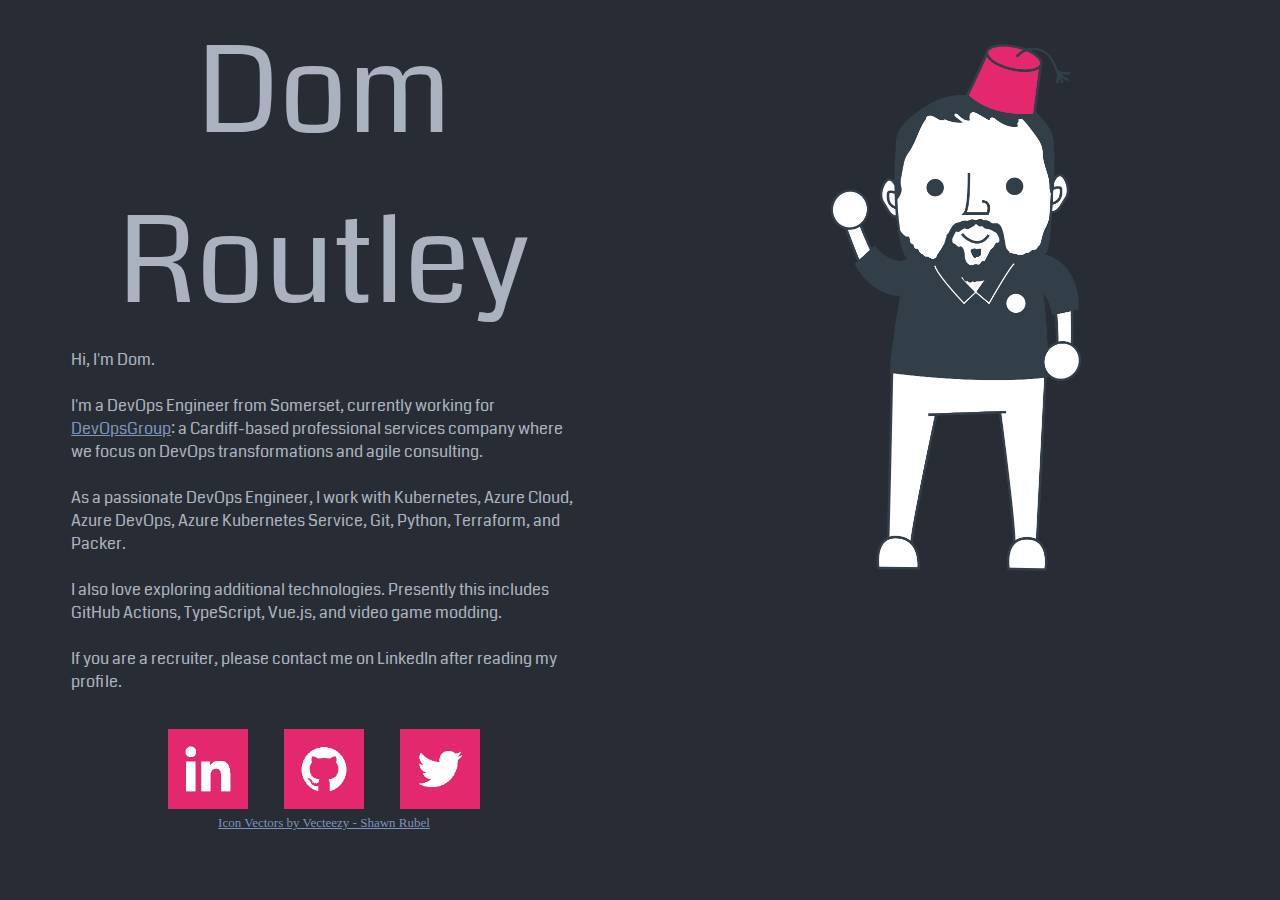
==== index.html @ e136524d "adds twitter social link" ====
<!DOCTYPE html>
<html>
<head>
  <meta charset='utf-8'>
  <meta http-equiv='X-UA-Compatible'>
  <title>Dom Routley</title>
  <meta name='viewport' content='width=device-width, initial-scale=1'>
  <link rel='stylesheet' type='text/css' media='screen' href='main.css'>
  <link rel='stylesheet' type='text/css' media='screen and (max-width: 768px)' href='mobile.css'>
  <link href='https://fonts.googleapis.com/css?family=Coda' rel='stylesheet'>
  <!-- <script src='main.js'></script> -->
</head>
<body>
  <span id='left' class='section'>
    <div class='title text'>
      Dom Routley
    </div>
    <div class='text about'>
      Hi, I'm Dom.<br>
      <br>
      I'm a DevOps Engineer from Somerset, currently working for <a href='https://www.devopsgroup.com/'>DevOpsGroup</a>: a Cardiff-based professional services company where we focus on DevOps transformations and agile consulting.<br>
      <br>
      As a passionate DevOps Engineer, I work with Kubernetes, Azure Cloud, Azure DevOps, Azure Kubernetes Service, Git, Python, Terraform, and Packer.<br>
      <br>
      I also love exploring additional technologies. Presently this includes GitHub Actions, TypeScript, Vue.js, and video game modding.<br>
      <br>
      If you are a recruiter, please contact me on LinkedIn after reading my profile.
    </div>
    <div id='links'>
      <a href='https://www.linkedin.com/in/dominicroutley/' class='social'><img src='linkedin.png' height='80' alt='LinkedIn link image'></a>
      <a href='https://github.com/domroutley' class='social'><img src='github.png' height='80' alt='GitHub link image'></a>
      <a href='https://twitter.com/n3rdy_d' class='social'><img src='twitter.png' height='80' alt='Twitter link image'></a>
      <br>
      <a href="https://www.vecteezy.com/members/shawn" id='attr'>Icon Vectors by Vecteezy - Shawn Rubel</a>
    </div>
  </span>
  <span id='right' class='section'>
    <img src='dom.png' id='me' alt='Character image'>
  </span>
</body>
</html>
---- main.css ----
.section {
  width: 50%;
  display: block;
}

.about {
  text-align: left;
  width: 80%;
  padding-left: 10%;
}

#links {
  bottom: 0px;
  padding-top: 4vh;
  text-align: center;
}

#left {
  float: left;
}

#right {
  float: right;
  text-align: center;
  padding-top: 4vh;
}

#me {
  width: 40%;
}

body {
  background-color: #282c34;
  color: whitesmoke;
  height: 100%;
}

.text{
  color: #abb2bf;
  font-family: 'Coda', Arial, sans-serif;
}

.title{
  text-align: center;
  font-size: 120px;
}

.social {
  padding: 1rem;
}

#attr {
  font-size: small;
}

a:link, a:visited {
  color: #7c93bd;
  background-color: transparent;
  text-decoration: underline;
}

a:hover {
  color: whitesmoke;
  background-color: transparent;
  text-decoration: underline;
}

a:active {
  color: yellow;
  background-color: transparent;
  text-decoration: underline;
}
---- mobile.css ----
#right {
  display: none;
}

.title {
  font-size: 80px;
  text-align: left;
  padding-left: 8vw;
}

#left {
  width: 100%;
}
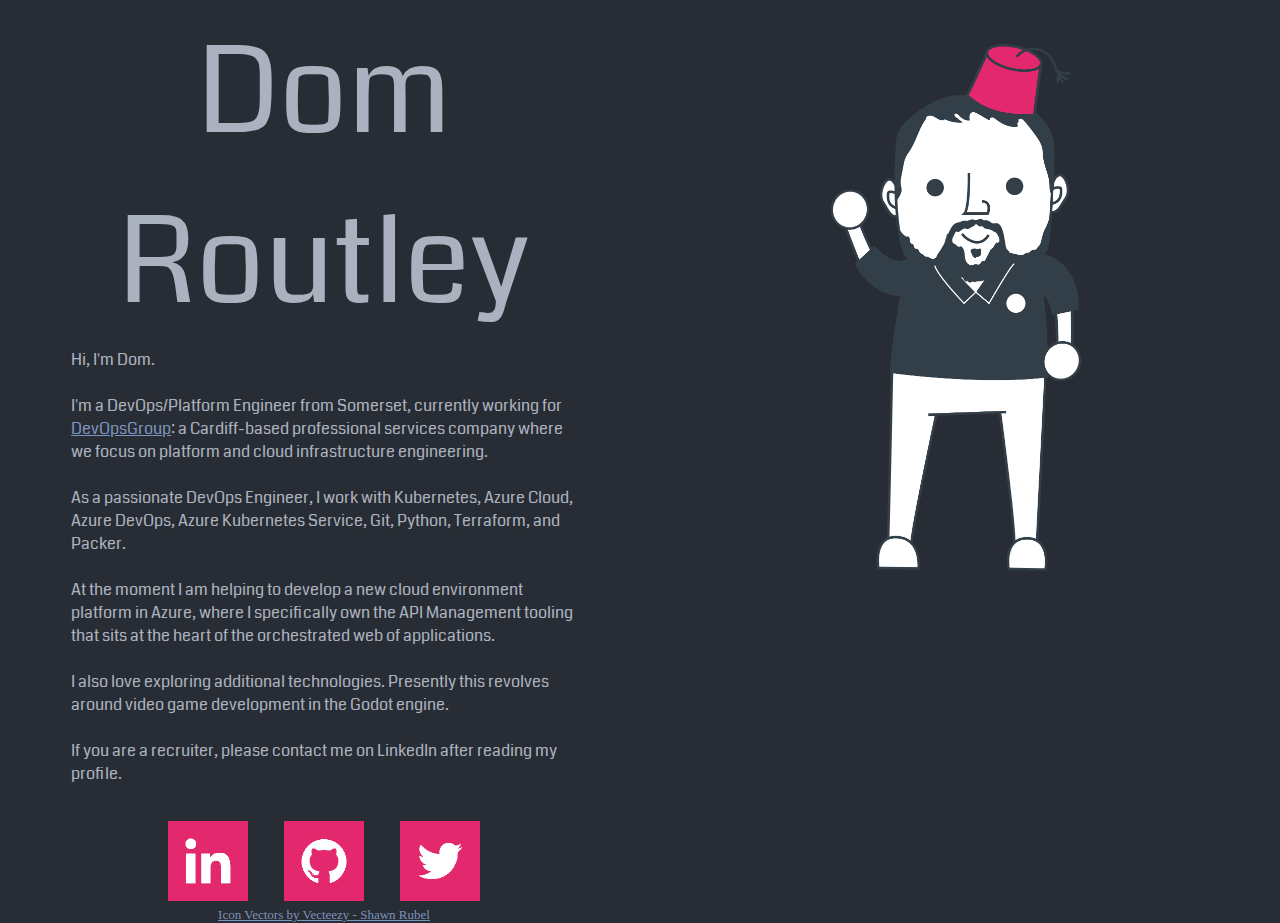
==== commit 0919092f: "update index page" ====
--- a/index.html
+++ b/index.html
@@ -6,7 +6,7 @@
   <title>Dom Routley</title>
   <meta name='viewport' content='width=device-width, initial-scale=1'>
   <link rel='stylesheet' type='text/css' media='screen' href='main.css'>
-  <link rel='stylesheet' type='text/css' media='screen and (max-width: 768px)' href='mobile.css'>
+  <link rel='stylesheet' type='text/css' media='screen and (max-width: 1100px)' href='mobile.css'>
   <link href='https://fonts.googleapis.com/css?family=Coda' rel='stylesheet'>
   <!-- <script src='main.js'></script> -->
 </head>
@@ -18,18 +18,20 @@
     <div class='text about'>
       Hi, I'm Dom.<br>
       <br>
-      I'm a DevOps Engineer from Somerset, currently working for <a href='https://www.devopsgroup.com/'>DevOpsGroup</a>: a Cardiff-based professional services company where we focus on DevOps transformations and agile consulting.<br>
+      I'm a DevOps/Platform Engineer from Somerset, currently working for <a href='https://www.devopsgroup.com/'>DevOpsGroup</a>: a Cardiff-based professional services company where we focus on platform and cloud infrastructure engineering.<br>
       <br>
       As a passionate DevOps Engineer, I work with Kubernetes, Azure Cloud, Azure DevOps, Azure Kubernetes Service, Git, Python, Terraform, and Packer.<br>
       <br>
-      I also love exploring additional technologies. Presently this includes GitHub Actions, TypeScript, Vue.js, and video game modding.<br>
+      At the moment I am helping to develop a new cloud environment platform in Azure, where I specifically own the API Management tooling that sits at the heart of the orchestrated web of applications.<br>
+      <br>
+      I also love exploring additional technologies. Presently this revolves around video game development in the Godot engine.<br>
       <br>
       If you are a recruiter, please contact me on LinkedIn after reading my profile.
     </div>
     <div id='links'>
       <a href='https://www.linkedin.com/in/dominicroutley/' class='social'><img src='linkedin.png' height='80' alt='LinkedIn link image'></a>
       <a href='https://github.com/domroutley' class='social'><img src='github.png' height='80' alt='GitHub link image'></a>
-      <a href='https://twitter.com/n3rdy_d' class='social'><img src='twitter.png' height='80' alt='Twitter link image'></a>
+      <a href='https://twitter.com/PossiblyDom_' class='social'><img src='twitter.png' height='80' alt='Twitter link image'></a>
       <br>
       <a href="https://www.vecteezy.com/members/shawn" id='attr'>Icon Vectors by Vecteezy - Shawn Rubel</a>
     </div>
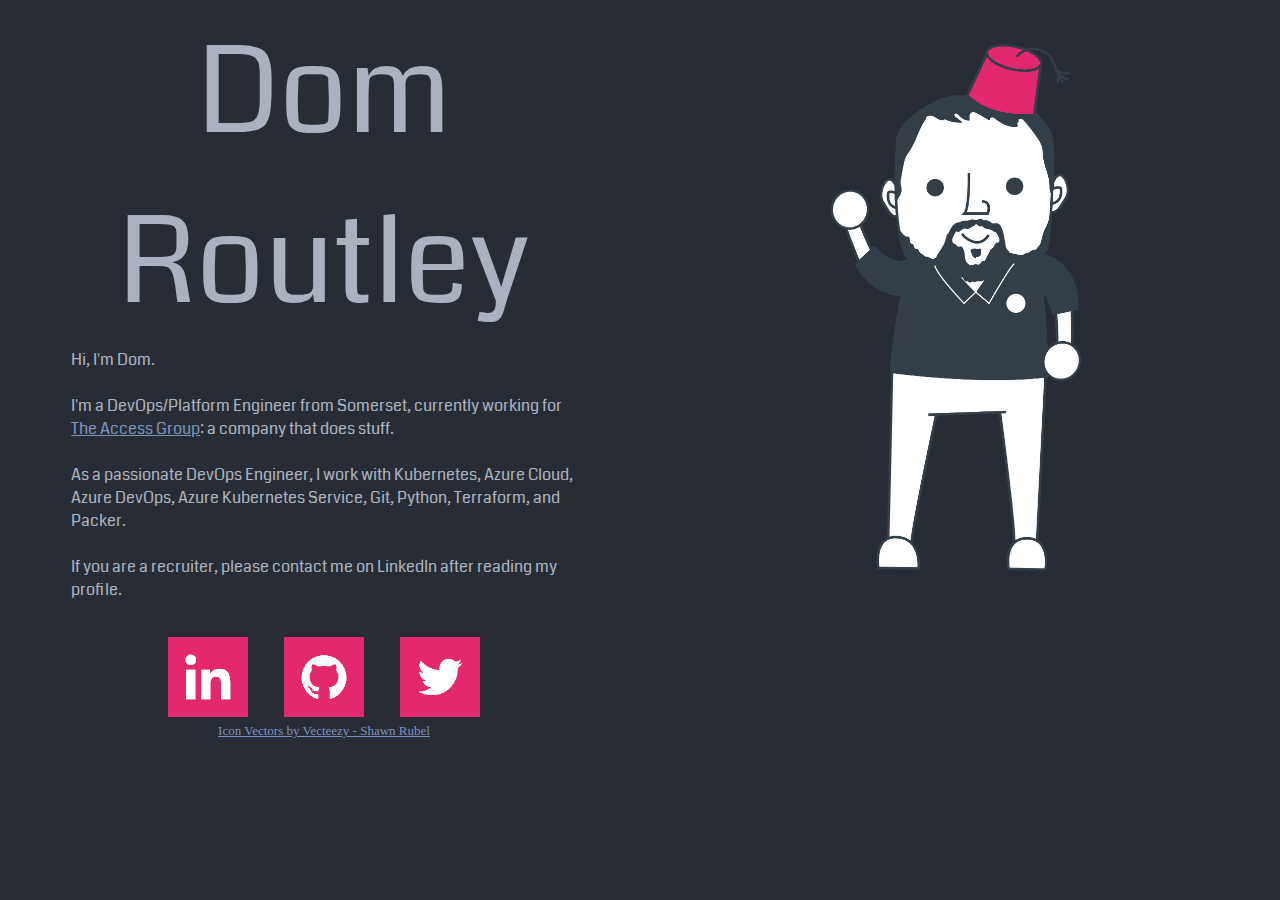
==== commit 27279d79: "update company" ====
--- a/index.html
+++ b/index.html
@@ -18,13 +18,9 @@
     <div class='text about'>
       Hi, I'm Dom.<br>
       <br>
-      I'm a DevOps/Platform Engineer from Somerset, currently working for <a href='https://www.devopsgroup.com/'>DevOpsGroup</a>: a Cardiff-based professional services company where we focus on platform and cloud infrastructure engineering.<br>
+      I'm a DevOps/Platform Engineer from Somerset, currently working for <a href='https://www.theaccessgroup.com/'>The Access Group</a>: a company that does stuff.<br>
       <br>
       As a passionate DevOps Engineer, I work with Kubernetes, Azure Cloud, Azure DevOps, Azure Kubernetes Service, Git, Python, Terraform, and Packer.<br>
-      <br>
-      At the moment I am helping to develop a new cloud environment platform in Azure, where I specifically own the API Management tooling that sits at the heart of the orchestrated web of applications.<br>
-      <br>
-      I also love exploring additional technologies. Presently this revolves around video game development in the Godot engine.<br>
       <br>
       If you are a recruiter, please contact me on LinkedIn after reading my profile.
     </div>
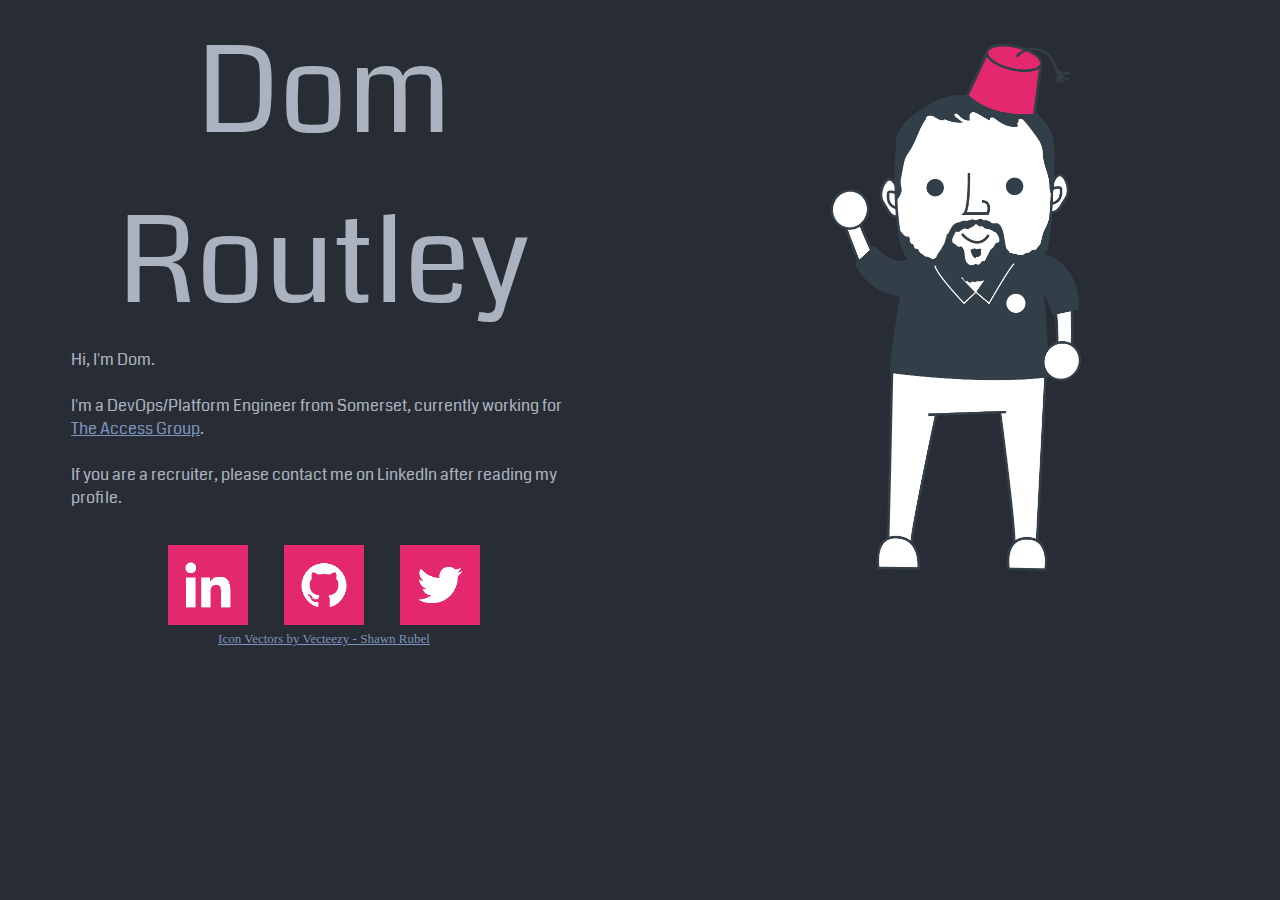
==== commit 4eccb7b8: "Update index.html" ====
--- a/index.html
+++ b/index.html
@@ -18,9 +18,7 @@
     <div class='text about'>
       Hi, I'm Dom.<br>
       <br>
-      I'm a DevOps/Platform Engineer from Somerset, currently working for <a href='https://www.theaccessgroup.com/'>The Access Group</a>: a company that does stuff.<br>
-      <br>
-      As a passionate DevOps Engineer, I work with Kubernetes, Azure Cloud, Azure DevOps, Azure Kubernetes Service, Git, Python, Terraform, and Packer.<br>
+      I'm a DevOps/Platform Engineer from Somerset, currently working for <a href='https://www.theaccessgroup.com/'>The Access Group</a>.<br>
       <br>
       If you are a recruiter, please contact me on LinkedIn after reading my profile.
     </div>
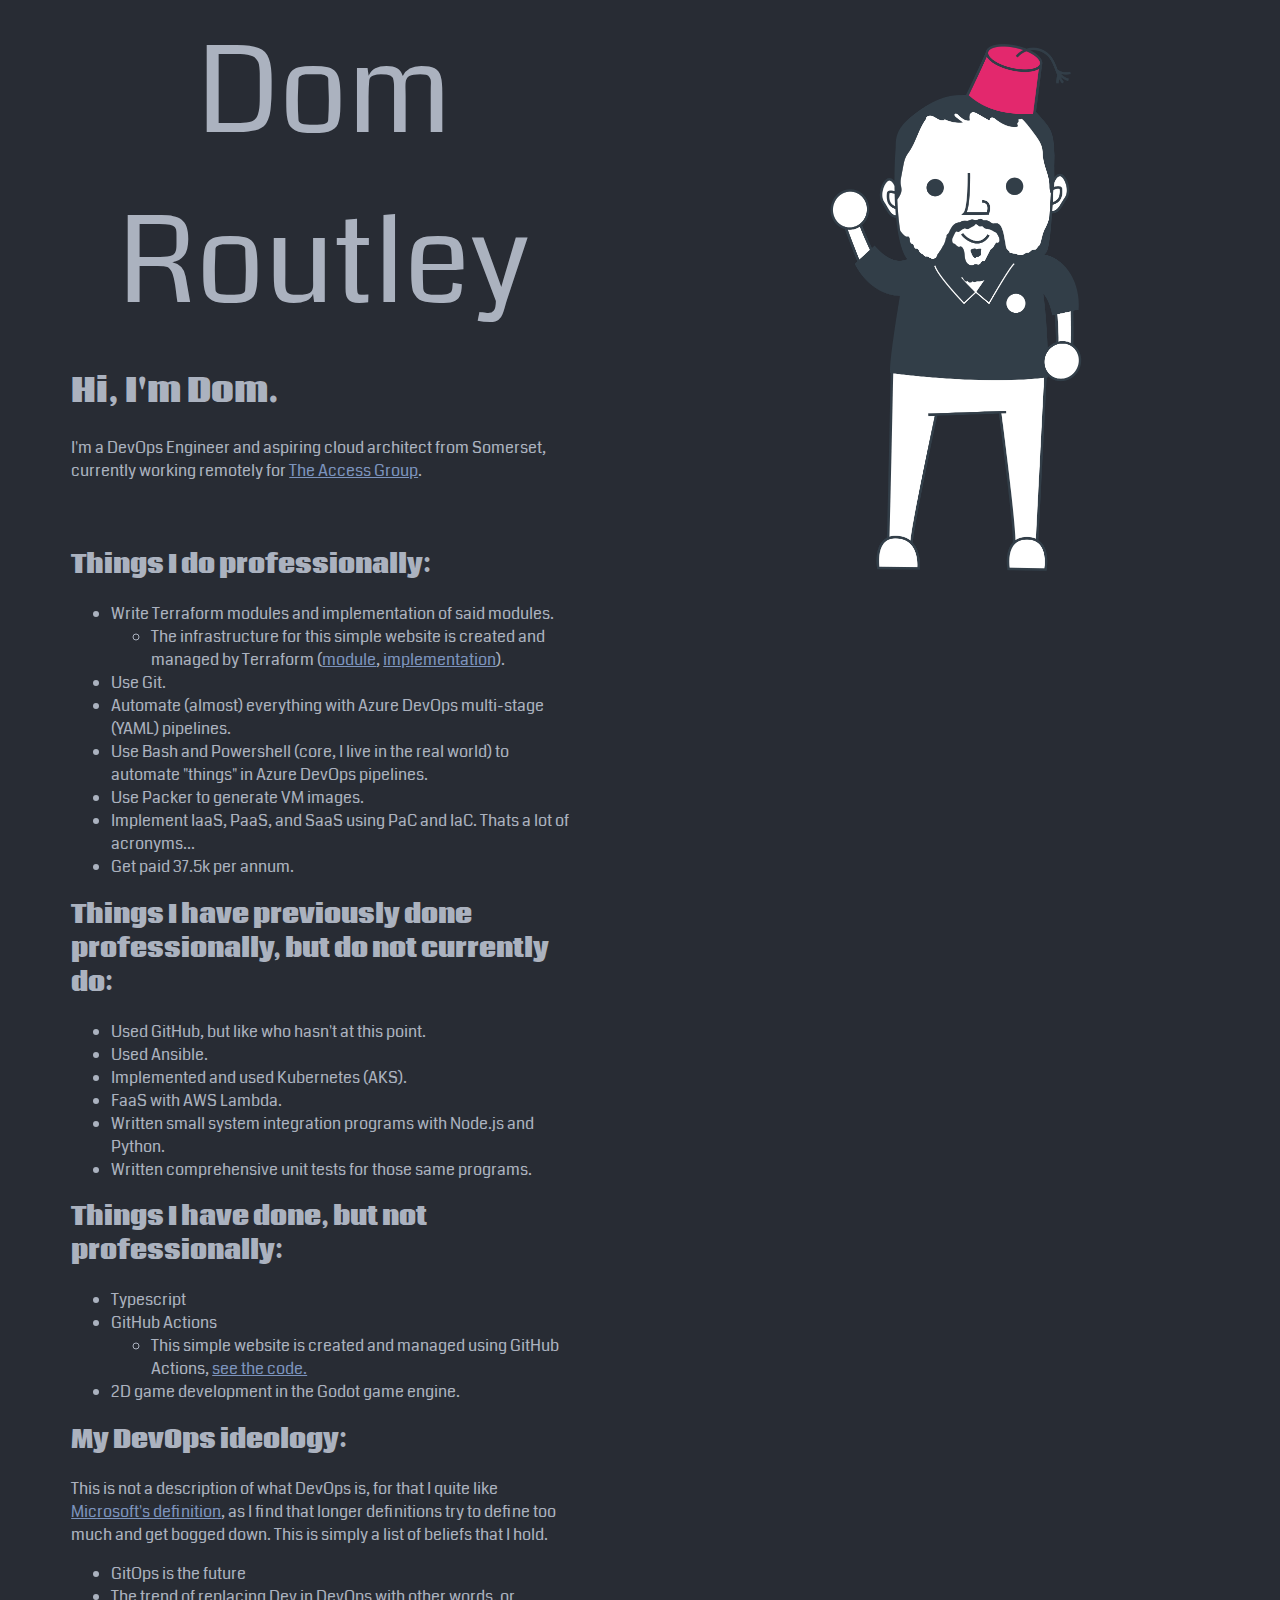
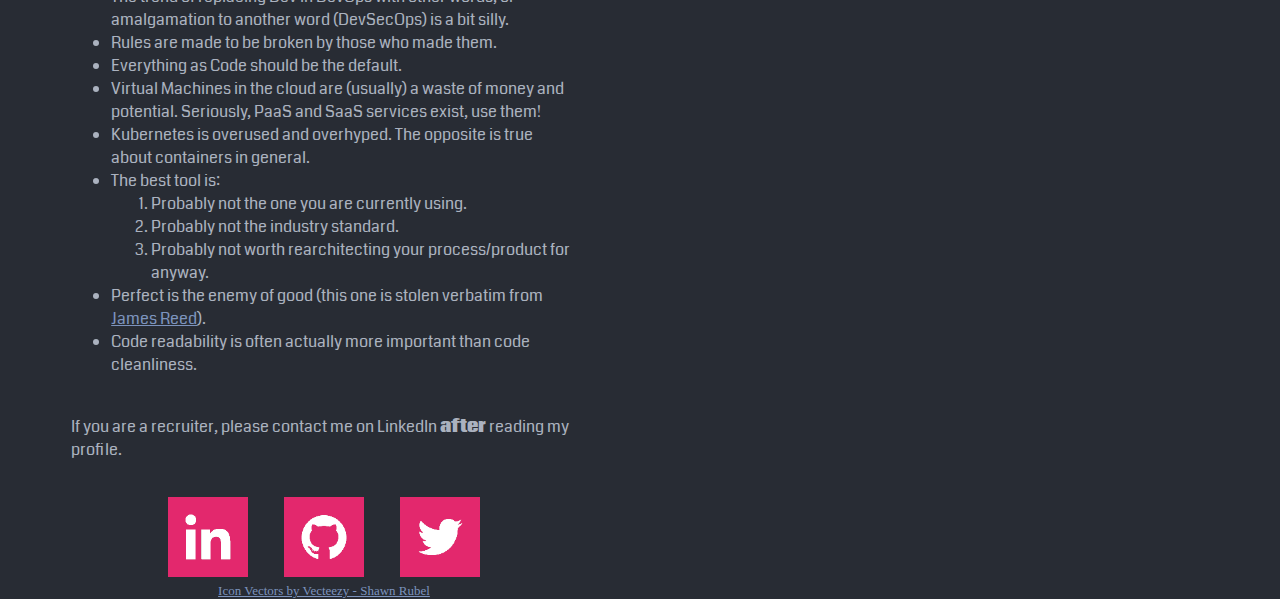
==== commit 63594fe0: "update content" ====
--- a/index.html
+++ b/index.html
@@ -16,11 +16,66 @@
       Dom Routley
     </div>
     <div class='text about'>
-      Hi, I'm Dom.<br>
+      <h1>Hi, I'm Dom.</h1>
+      I'm a DevOps Engineer and aspiring cloud architect from Somerset, currently working remotely for <a href='https://www.theaccessgroup.com/'>The Access Group</a>.<br>
+      <br><br>
+      <h2>Things I do professionally:</h2>
+      <ul>
+        <li>Write Terraform modules and implementation of said modules.</li>
+          <ul>
+            <li>The infrastructure for this simple website is created and managed by Terraform (<a href="https://github.com/domroutley/static-website-module">module</a>, <a href="https://github.com/domroutley/website-content/blob/main/main.tf">implementation</a>).</li>
+          </ul>
+        <li>Use Git.</li>
+        <li>Automate (almost) everything with Azure DevOps multi-stage (YAML) pipelines.</li>
+        <li>Use Bash and Powershell (core, I live in the real world) to automate "things" in Azure DevOps pipelines.</li>
+        <li>Use Packer to generate VM images.</li>
+        <li>Implement IaaS, PaaS, and SaaS using PaC and IaC. Thats a lot of acronyms...</li>
+        <li>Get paid 37.5k per annum.</li>
+      </ul>
+
+      <h2>Things I have previously done professionally, but do not currently do:</h2>
+      <ul>
+        <li>Used GitHub, but like who hasn't at this point.</li>
+        <li>Used Ansible.</li>
+        <li>Implemented and used Kubernetes (AKS).</li>
+        <li>FaaS with AWS Lambda.</li>
+        <li>Written small system integration programs with Node.js and Python.</li>
+        <li>Written comprehensive unit tests for those same programs.</li>
+      </ul>
+
+      <h2>Things I have done, but not professionally:</h2>
+      <ul>
+        <li>Typescript</li>
+        <li>GitHub Actions</li>
+        <ul>
+          <li>This simple website is created and managed using GitHub Actions, <a href="https://github.com/domroutley/website-content/tree/main/.github/workflows">see the code.</a></li>
+        </ul>
+        <li>2D game development in the Godot game engine.</li>
+      </ul>
+
+      <h2>My DevOps ideology:</h2>
+      This is not a description of what DevOps is, for that I quite like <a href="https://azure.microsoft.com/en-gb/overview/what-is-devops/">Microsoft's definition</a>,
+      as I find that longer definitions try to define too much and get bogged down.
+      This is simply a list of beliefs that I hold.
+      <ul>
+        <li>GitOps is the future</li>
+        <li>The trend of replacing Dev in DevOps with other words, or amalgamation to another word (DevSecOps) is a bit silly.</li>
+        <li>Rules are made to be broken by those who made them.</li>
+        <li>Everything as Code should be the default.</li>
+        <li>Virtual Machines in the cloud are (usually) a waste of money and potential. Seriously, PaaS and SaaS services exist, use them!</li>
+        <li>Kubernetes is overused and overhyped. The opposite is true about containers in general.</li>
+        <li>The best tool is:</li>
+        <ol>
+          <li>Probably not the one you are currently using.</li>
+          <li>Probably not the industry standard.</li>
+          <li>Probably not worth rearchitecting your process/product for anyway.</li>
+        </ol>
+        <li>Perfect is the enemy of good (this one is stolen verbatim from <a href="https://twitter.com/JimusReed">James Reed</a>).</li>
+        <li>Code readability is often actually more important than code cleanliness.</li>
+      </ul>
+
       <br>
-      I'm a DevOps/Platform Engineer from Somerset, currently working for <a href='https://www.theaccessgroup.com/'>The Access Group</a>.<br>
-      <br>
-      If you are a recruiter, please contact me on LinkedIn after reading my profile.
+      If you are a recruiter, please contact me on LinkedIn <strong>after</strong> reading my profile.
     </div>
     <div id='links'>
       <a href='https://www.linkedin.com/in/dominicroutley/' class='social'><img src='linkedin.png' height='80' alt='LinkedIn link image'></a>
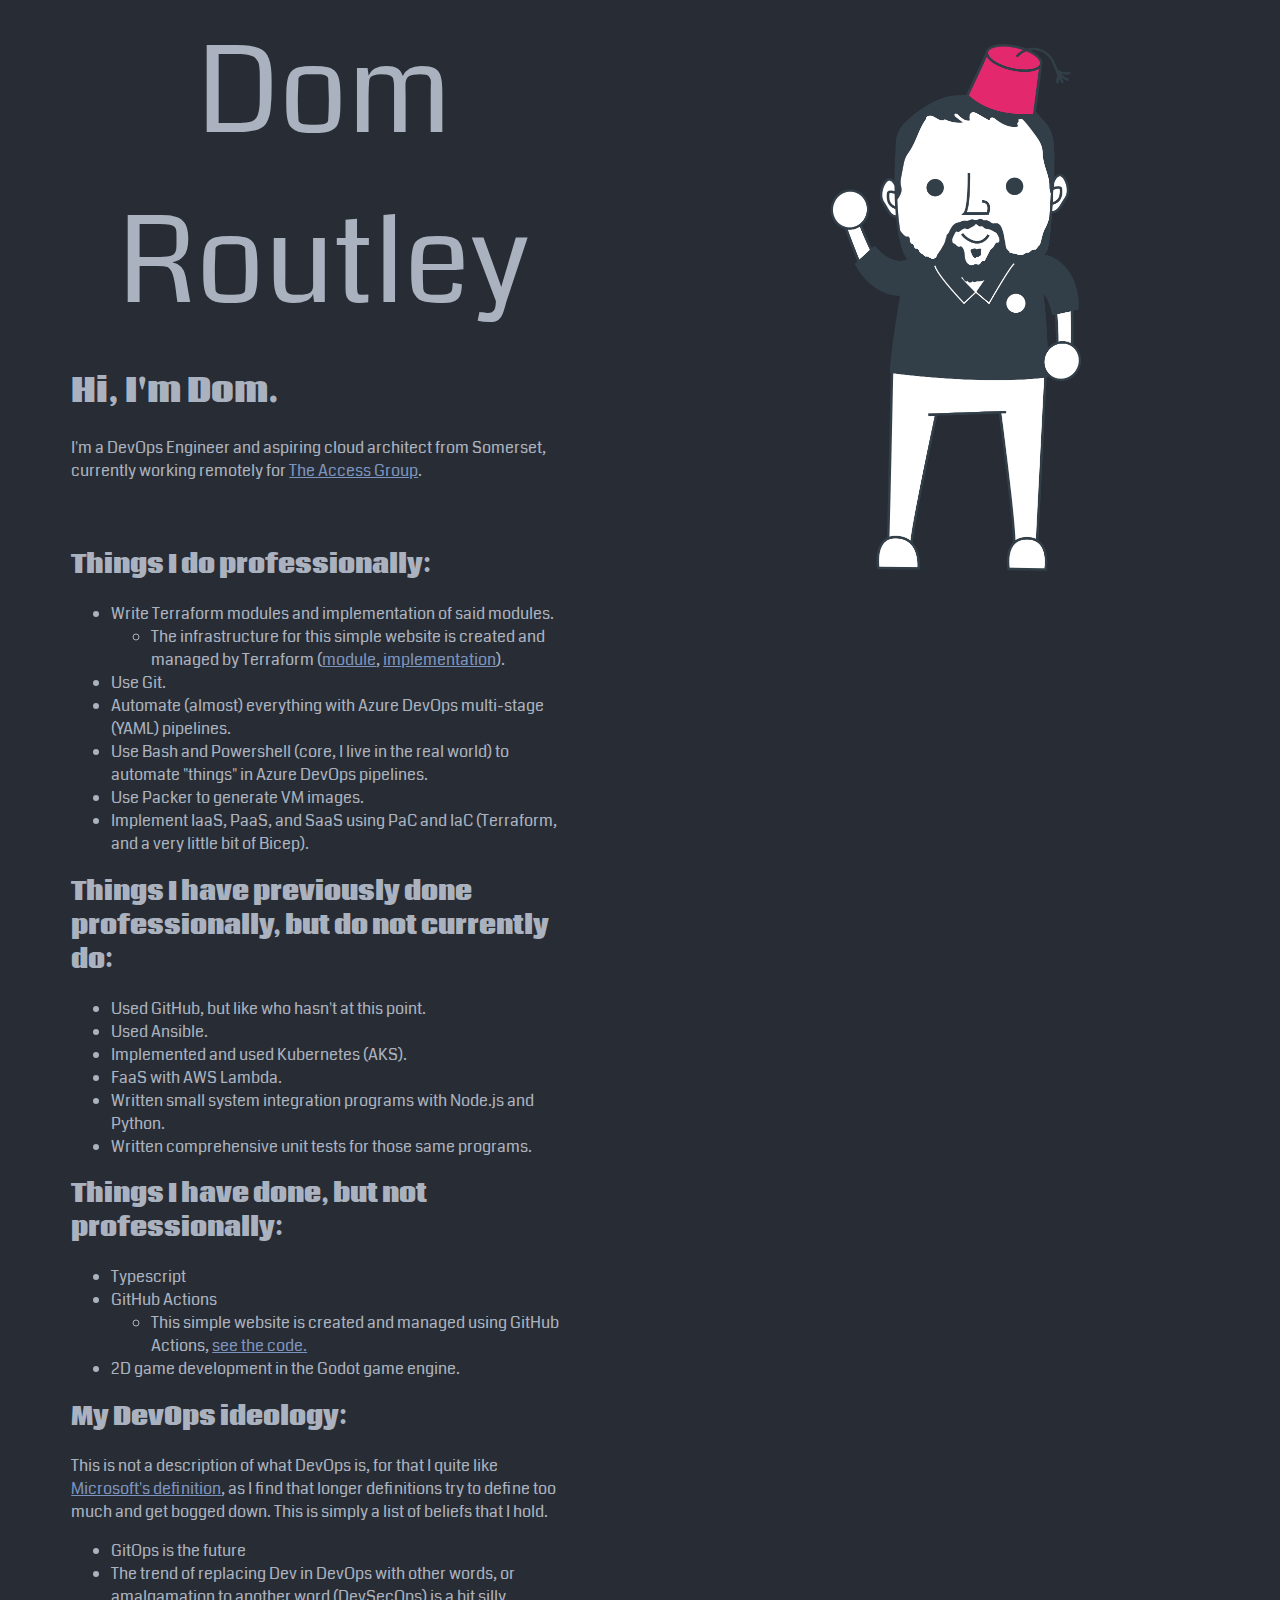
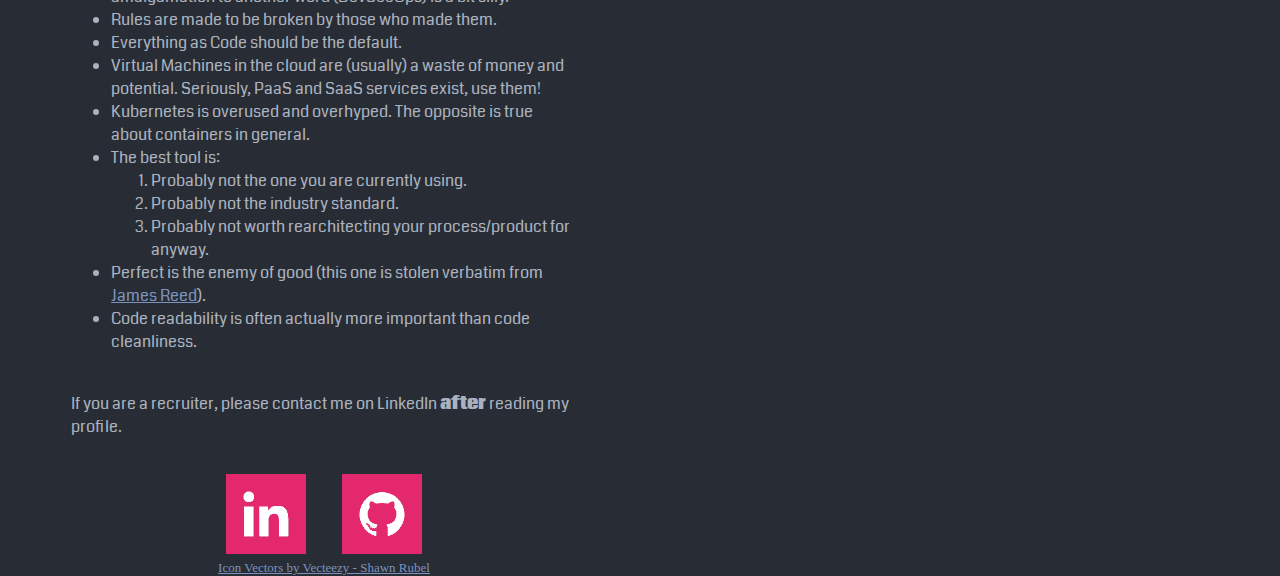
==== commit 9d083b91: "Update index.html" ====
--- a/index.html
+++ b/index.html
@@ -29,8 +29,7 @@
         <li>Automate (almost) everything with Azure DevOps multi-stage (YAML) pipelines.</li>
         <li>Use Bash and Powershell (core, I live in the real world) to automate "things" in Azure DevOps pipelines.</li>
         <li>Use Packer to generate VM images.</li>
-        <li>Implement IaaS, PaaS, and SaaS using PaC and IaC. Thats a lot of acronyms...</li>
-        <li>Get paid 37.5k per annum.</li>
+        <li>Implement IaaS, PaaS, and SaaS using PaC and IaC (Terraform, and a very little bit of Bicep).</li>
       </ul>
 
       <h2>Things I have previously done professionally, but do not currently do:</h2>
@@ -80,7 +79,6 @@
     <div id='links'>
       <a href='https://www.linkedin.com/in/dominicroutley/' class='social'><img src='linkedin.png' height='80' alt='LinkedIn link image'></a>
       <a href='https://github.com/domroutley' class='social'><img src='github.png' height='80' alt='GitHub link image'></a>
-      <a href='https://twitter.com/PossiblyDom_' class='social'><img src='twitter.png' height='80' alt='Twitter link image'></a>
       <br>
       <a href="https://www.vecteezy.com/members/shawn" id='attr'>Icon Vectors by Vecteezy - Shawn Rubel</a>
     </div>
